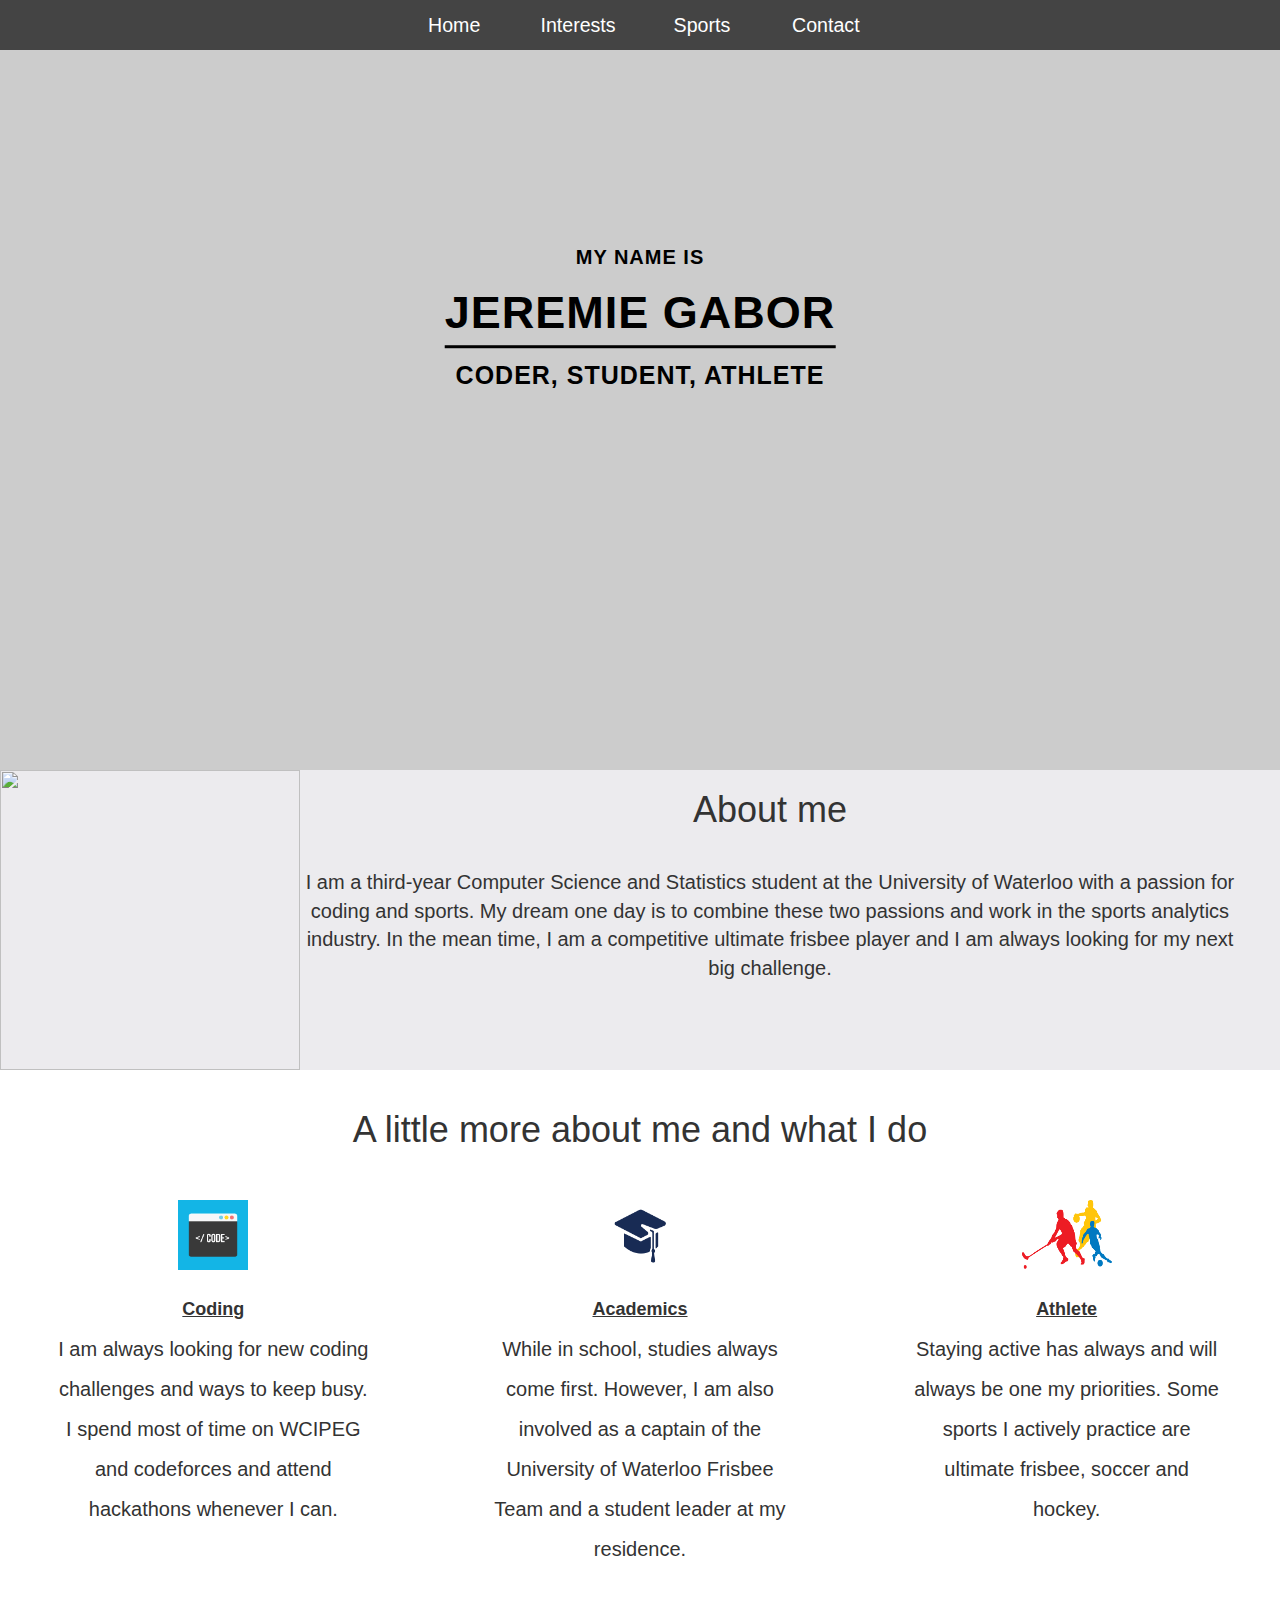
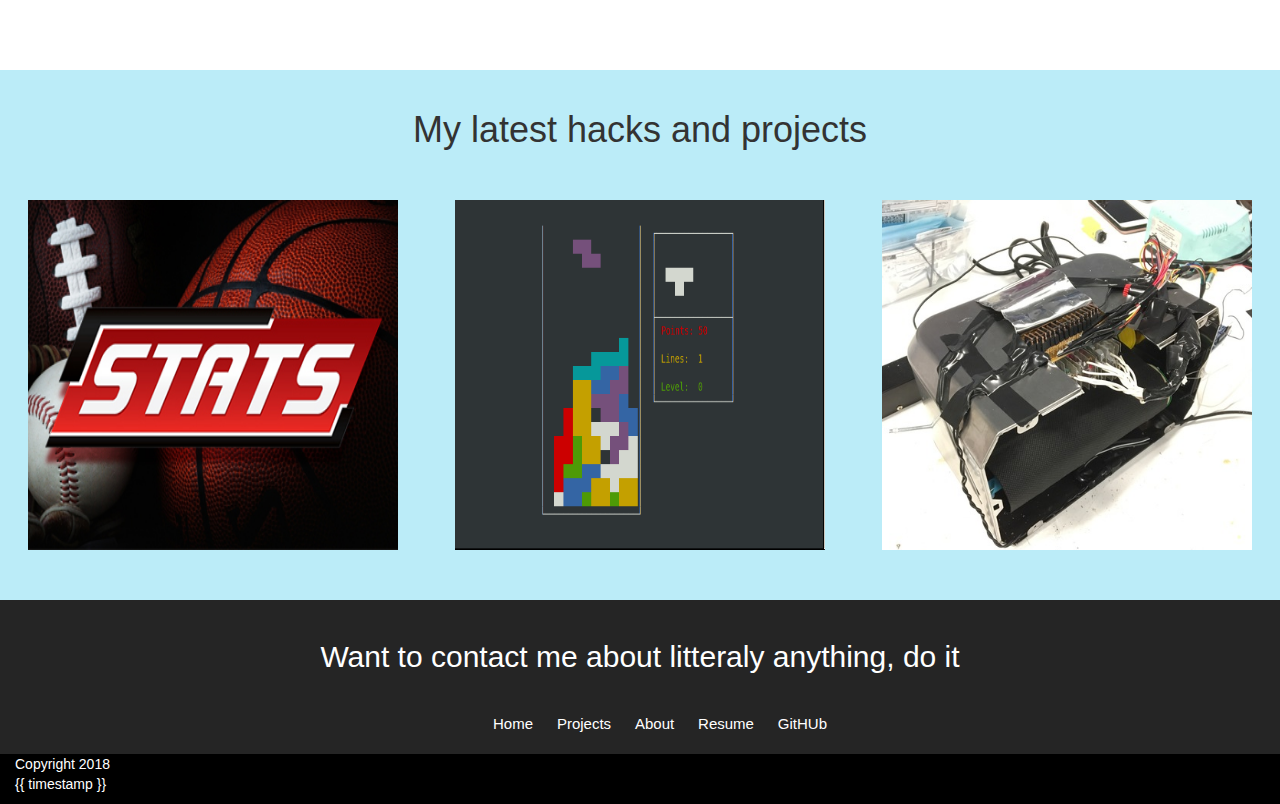
==== index.html @ 4fbbface "contact links" ====
<!doctype html> <! tells browser what kind of document it is, what version of html>
<! its not case sensitive btw>
<html>
    <head>
        <title>Jeremie Gabor</title> <! this it the name of the tag on top of screen, over search bar>
        <link href="https://maxcdn.bootstrapcdn.com/bootstrap/3.3.5/css/bootstrap.min.css" rel="stylesheet" />
	    <link href="https://maxcdn.bootstrapcdn.com/bootstrap/3.3.5/js/bootstrap.min.js" rel="text/javascript" />
        <link href = "content/app.css" rel = "stylesheet"/>
        <script src = "https://code.jquery.com/jquery-1.10.2.js" type="application/javascript"></script>
        <script src = "https://cdnjs.cloudflare.com/ajax/libs/angular.js/1.4.5/angular.min.js"></script>
        <script src = "http://code.angularjs.org/1.0.3/angular-sanitize.js"></script>
        <script src="scripts/app.js" type="application/javascript"></script>
        <script src="scripts/MainController.js" type="application/javascript"></script>
    </head>

    <body onload = "OnLoad()" ng-app="angularApp">
        <div ng-controller="MainController">
            <! for the navigation bar>
            <div class = "nav">
                <ul>
                    <li class="active"><a name="home" href = "#">Home</a></li>
                    <li><a href = "#Interests">Interests</a></li>
                    <li><a href = "#Sports">Sports</a></li>
                    <li><a href = "#Contact">Contact</a></li>
                    <! # specifies internal location>
                </ul>
            </div>

            <! code for the video>
            <div class="embed-responsive embed-responsive-16by9">
                <div>
                    <video autoplay muted loop class = "hide_controls"> <! hide_controls is a css class that hides the play button and other of video>
                        <source class = "embed-responsive-item" src="images and videos/All over in 10 seconds.mp4" type = "video/mp4">
                    </video>
                </div>
                <div class="centered">
                    <p class="my_name_is title">MY NAME IS</p>
                    <p class="name title">JEREMIE GABOR</p>
                    <p class="occupations title">CODER, STUDENT, ATHLETE</p>
                    <img id="man" src="images and videos/running.png" align="middle" />
                </div>
            </div>


            <div class="container-fluid">

                    <div class="row intro-section">
                        <article>
                            <div class="col-md-3 intro-images">
                                <img id="intro-images" src="https://cdn.cnn.com/cnnnext/dam/assets/130821120202-human-to-hero-mark-poole-ultimate-00000408-horizontal-large-gallery.jpg" />
                            </div>
                            <div class="col-md-9 intro-texts">
                                <h1>About me</h1>
                                <div>
                                    <br>
                                    <p>I am a third-year Computer Science and Statistics student at the University of Waterloo with a passion for coding and sports. My dream one day is to combine these two passions and work in the sports analytics industry. In the mean time, I am a competitive ultimate frisbee player and I am always looking for my next big challenge.</p>
                                </div>
                            </div>
                        </article>
                    </div>
                    

                    <div class="row interests">
                        <article>
                            <br>
                            <h1 align="center">A little more about me and what I do</h1>
                            <br>
                            <br>
                            <div align="center" class="col-md-4">
                                <img src="images and videos/coding.png" height="70" width="70"/>
                                <br>
                                <br>
                                <h4 class="subtitles" >Coding</h4>
                                <p class="summaries">I am always looking for new coding challenges and ways to keep busy.  I spend most of time on WCIPEG and codeforces and attend hackathons whenever I can.</p>
                            </div>
                            <div align="center" class="col-md-4">
                                <img src="images and videos/academics.png" height="70" width="70"/>
                                <br>
                                <br>
                                <h4 class="subtitles">Academics</h4>
                                <p class="summaries">While in school, studies always come first. However, I am also involved as a captain of the University of Waterloo Frisbee Team and a student leader at my residence.</p>
                            </div>
                            <div align="center" class="col-md-4">
                                <img src="images and videos/sports.png" height="70" width="90"/>
                                <br>
                                <br>
                                <h4 class="subtitles">Athlete</h4>
                                <p class="summaries">Staying active has always and will always be one my priorities. Some sports I actively practice are ultimate frisbee, soccer and hockey.</p>
                            </div>
                            <br>
                            <br>
                        </article>
                    </div>

                    <div class="row projects">
                        <article>
                            <br>
                            <h1 align="center">My latest hacks and projects</h1>
                            <br>
                            <br>
                            <div align="center" class="col-md-4 project-img">
                                    <div class="wrapper">
                                    <img src="images and videos/sports_stats.png" class="image desaturate" height="350" width="370"/>
                                    <div class="middle">
                                        <div class="proj-title">Stats Recording App</div>
                                        <br>
                                        <div onclick="window.open('https://github.com/Jeremie-Gabor97/uncommon_hacks_2018');" class="text link">GitHub</div>
                                        <br>
                                        <div onclick="window.open('https://devpost.com/software/text-me-by-the-hoops');" class="text link">Dev Post</div>
                                    </div>
                                    </div>
                            </div>
                            <div align="center" class="col-md-4 project-img">
                                <div class="wrapper">
                                    <img src="images and videos/tetris.png" class="image desaturate" height="350" width="370"/>
                                    <div class="middle">
                                        <div class="proj-title">Tetris</div>
                                        <br>
                                        <div onclick="window.open('https://github.com/paolo-torres/Toast-the-North');" class="text link">More info</div>
                                    </div>
                                </div>
                            </div>
                            <div align="center" class="col-md-4 project-img">
                                <div class="wrapper">
                                    <img src="images and videos/toaster.jpg" class="image desaturate" height="350" width="370"/>
                                <div class="middle">
                                        <div class="proj-title">Toast the North</div>
                                        <br>
                                        <div onclick="window.open('https://github.com/paolo-torres/Toast-the-North');" class="text link">GitHub</div>
                                        <br>
                                        <div onclick="window.open('https://devpost.com/software/toast-the-north');" class="text link">Dev Post</div>
                                </div>
                                </div>
                            </div>
                            <br>
                            <br>   
                        </article>
                    </div>

                    <div class = "row contact">
                        <article>
                            <br>
                            <h2 class="white" align="center">Want to contact me about litteraly anything, do it</h2>
                            <br>
                            <ul class="link_list">
                                <li><a style="color: #ffffff;" href = "#home">Home</a></li>
                                <li>Projects</li>
                                <li>About</li>
                                <li>Resume</li>
                                <li>GitHUb</li>
                            </ul>
                            <!Home Projects About Resume GitHub>
                            <footer class="container-fluid footer">
                                Copyright 2018
                                <! this an angular js function>
                                <p>{{ timestamp }}</p>
                            </footer>
                        </article>
                    </div>



            </div>
        </div>
    </body>

</html>
---- content/app.css ----
.hide_controls {
    pointer-events: none;
}

.center{
    text-align: center;
}

/*useful website: http://css-snippets.com/simple-horizontal-navigation/  */

body {
    margin: 0;
    padding: 0;
    background: #ccc; 
}

.nav ul {
    list-style: none;
    background-color: #444444;
    text-align: center;
    padding: 0;
    margin: 0;
}

.nav li {
    font-family: 'Oswald', sans-serif;
    font-size: 1.4em;
    line-height: 50px;
    height: 50px;
    width: 120px;
    border-bottom: none;
}

.nav a{
    text-decoration: none;
    color: #fff;
    transition: .3s background-color; /*this adds a transition when hovering over*/
    display: block; /* when you over tab, it highlights block not just word*/
}

.nav a:hover {
    background-color: #005f5f;
    /* this makes the nav bar a different color when hovering over it*/
}

.nav a.active {
    background-color: #fff;
    color: #444;
    cursor: default; /* when you pass over the active tab, it doesnt look like you can click on it*/
}

/* This code below can be used if want to make it available for use on smaller devices like a phone.
To do so, in .nav li go switch sizes to be more appropriate for a phone and then uncomment below
Code below will take care of resizing things if screen is big enough*/
/*@media screen and (min-width: 600px) {
    .nav li {
        width: 120px;
        border-bottom: none;
        height: 50px;
        line-height: 50px;
        font-size: 1.4em;
    }
}*/


.nav li{
    display: inline-block;
}

.centered {
    position: absolute;
    text-align: center;
    top: 38%;
    left: 50%;
    transform: translate(-50%,-50%);
}

.title {
    color: black;
    font-weight: bold;
    font-family: 'Raleway', 'Arial Narrow', Arial, sans-serif;
    letter-spacing: 1px;
}

.my_name_is {
    font-size: 20px;
}

.name {
    font-size: 45px;
    border-bottom: 3px solid;
}

.occupations {
    font-size: 25px;
}

#man {
    width: 100px;
    display: block;
    position: absolute;
    left: 35%;
    top: 100%;
    opacity: 0;
    animation: load_up 3s, 3s load_down 3s;
}

@keyframes load_up{
    from{opacity:1;top:150vh}
    to{opacity:1;top:28vh;}
}

@keyframes load_down{
    from{opacity:1;top:28vh}
    to{opacity:1;top:150vh;}
}

.intro-texts{
    text-align: center;
    font-size: 20px;
    vertical-align: middle;
}

.intro-images {
    float: left;
}

.intro-images img {
    height: 300px;
    width: 300px;
    display: block;
}

.intro-section{
    background-color: rgb(236, 235, 238);
}

@media screen and (min-width:480px) {
    .intro-images {
      margin-right: -15px;
      margin-left: -15px;
    }
  }
  
  @media screen and (max-width:479px) {
    .intro-images {
      margin-right: -12px;
      margin-left: -12px;
    }
  }

  .interests {
      background-color: white;
      padding-bottom: 16px;
      height: 600px;
      /*height:100vh;
      line above makes the div take all view space*/
  }

  .subtitles {
        text-align: center;
        text-decoration: underline;
        font-weight: bold;
  }

  .summaries {
      line-height: 2;
      font-size: 20px;
      width: 80%;
  }

  .projects{
      padding-bottom: 50px;
      background-color: rgb(187, 236, 248);
  }

  img.desaturate{
      /*filter: grayscale(150%);/* if want to filter out image to grayscale*/
    
  }

  .middle{
      transition: 1s ease;
      opacity: 0;
      position: absolute;
      top: 50%;
      left: 50%;
      transform: translate(-50%,-50%);
      -ms-transform: translate(-50%,-50%);
      text-align: center;
  }


  /*.darken {
    background-color: black;
  }*/

  .wrapper{
      display: inline-block;
  }

  .wrapper:hover {

        background-color: black;
  }

  .text{
      border-color: #fff;
      border-width: 40px;
      color: white;
      border: solid;
      padding-left: 16px;
      padding-right: 16px;
      padding-top: 3px;
      padding-bottom: 3px;
      font-size: 16px;
      vertical-align: center;
      /*padding: 16px 32px;*/
  }

  div.link:hover{
      cursor: hand;
  }

  .middle {
    border-color: #fff;
    border-width: 15px;
  }

  /*clear floats after the column*/
  .project-img:hover .image{
    transition: 0.7s ease;
    opacity:0.5;
    background-color: black;
    filter: grayscale(150%);
}

  .project-img:hover .middle{
      opacity:1;
  }

  .middle:hover .image {
    opacity:0.5;
    background-color: black;
    filter: grayscale(150%);
  }

  .text:hover{
      color: black;
      background: white;
  }

  .proj-title{
      color: white;
      font-weight: bold;
      font-size: 22px;
      font-family: "Helvetica Neue", Helvetica, Arial, sans-serif;
  }

 div.link:hover{
    cursor: pointer;
}

.contact {
    background-color: rgb(37, 37, 37);
    color:white;
}

.footer {
    background-color: black;
}

.link_list{
    text-align: center;
}

.link_list li{
    display: inline-block;
    padding: 10px;
    font-size: 15px;
}

.white {
    color: white;
}
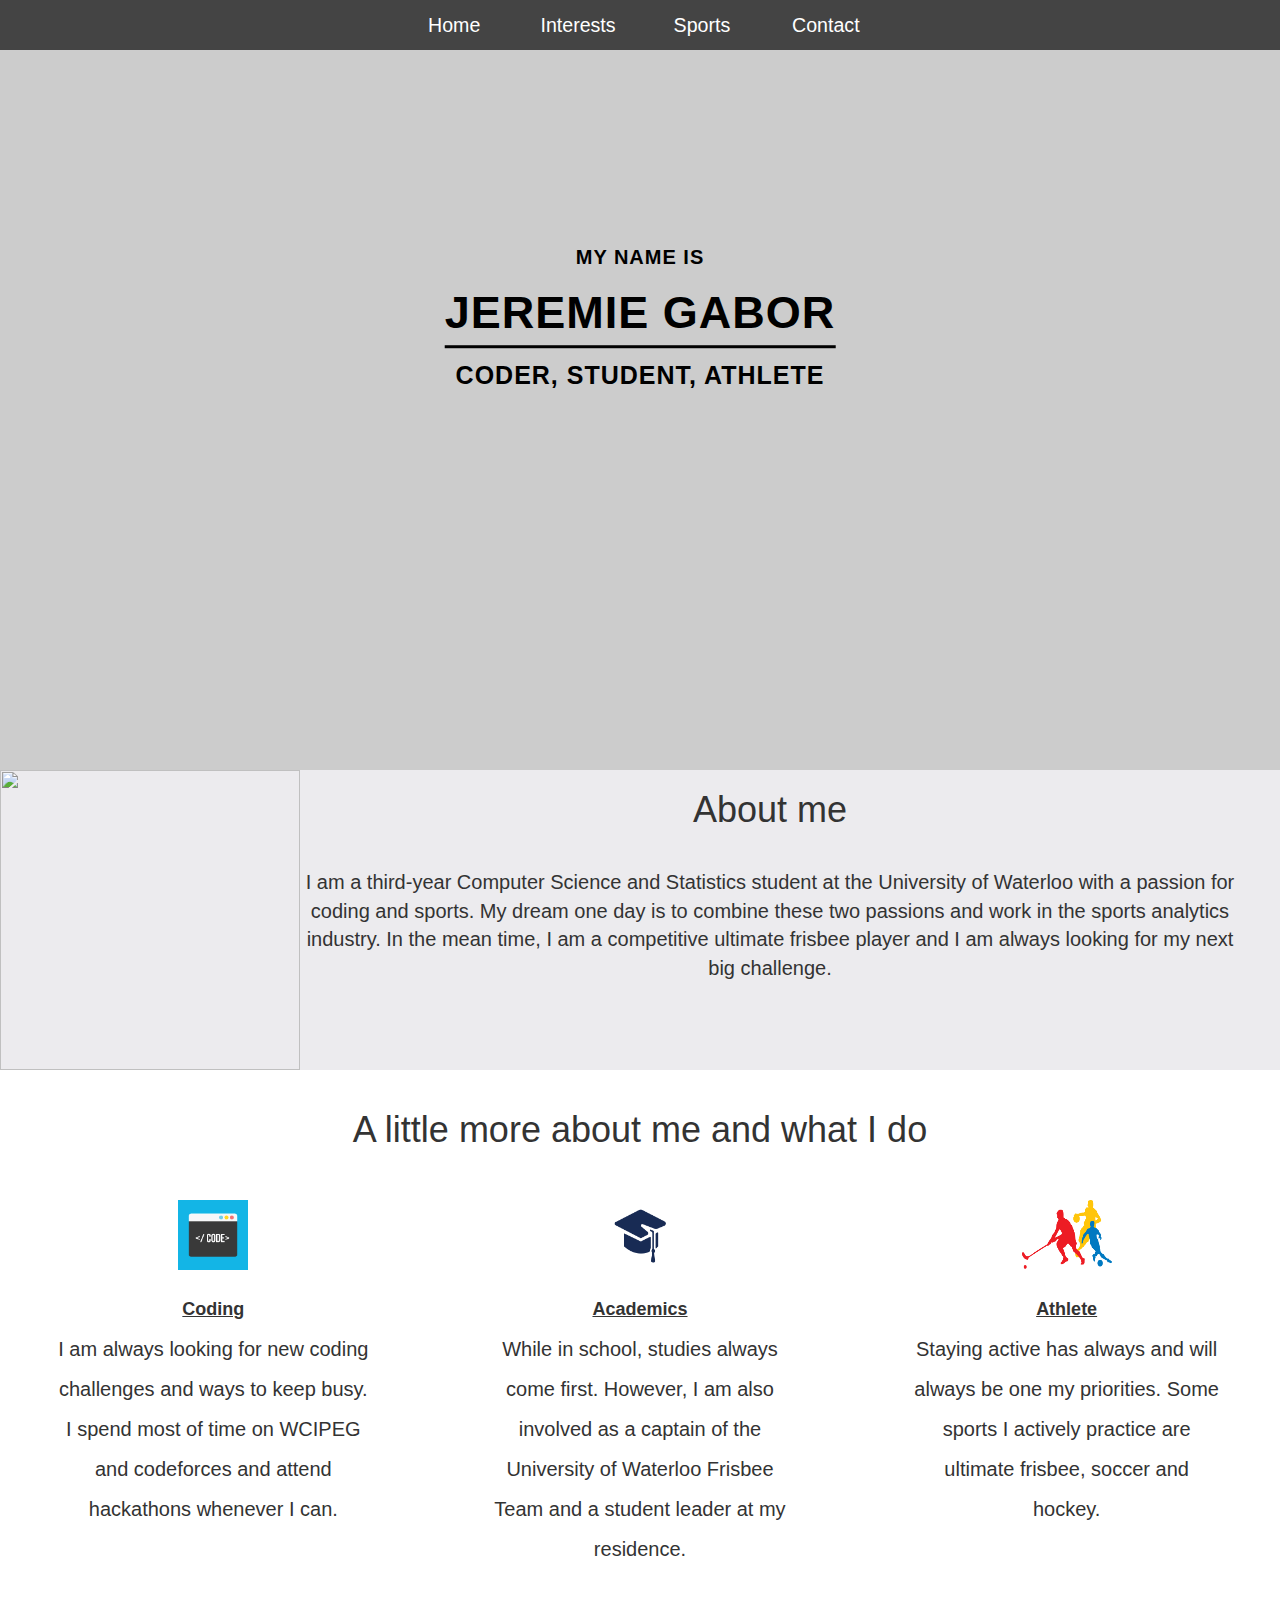
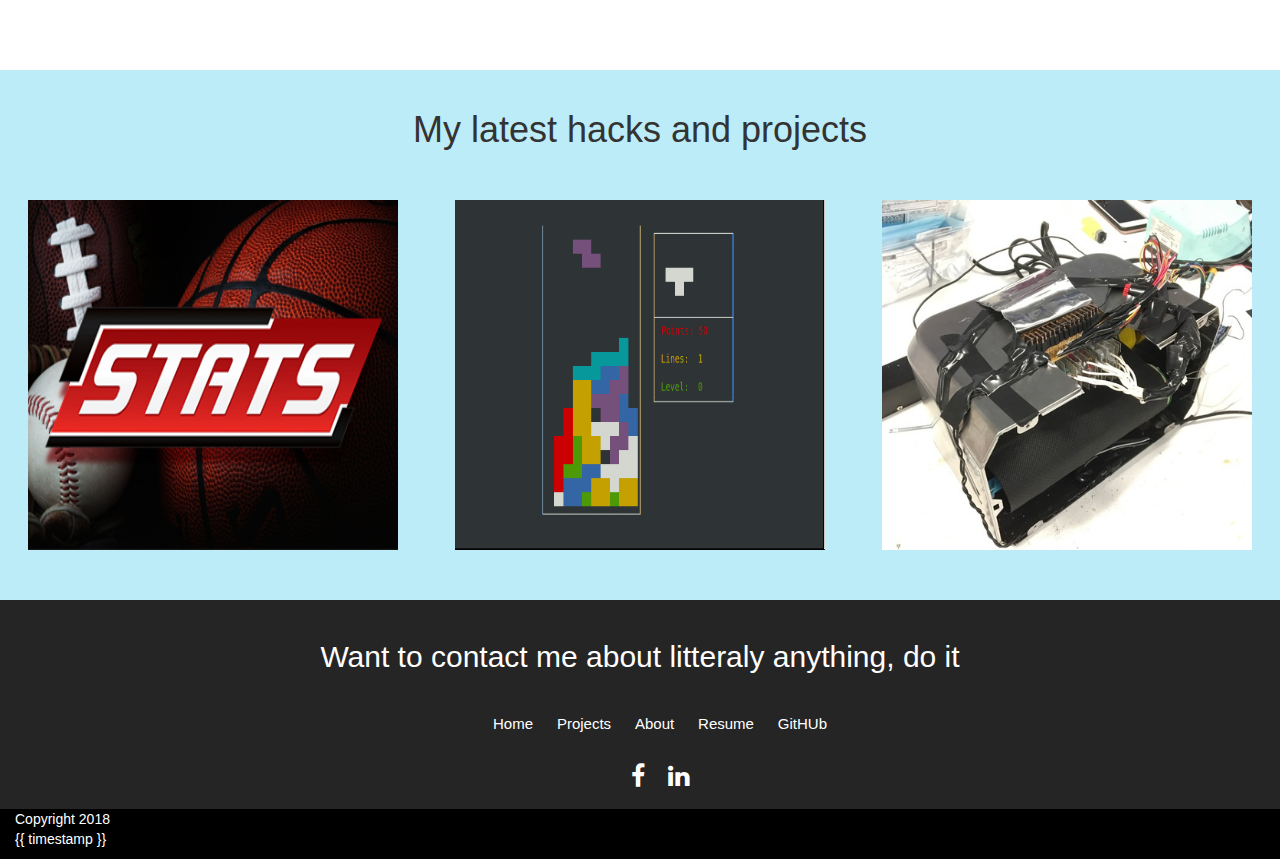
==== commit a04fd083: "links to contact" ====
--- a/index.html
+++ b/index.html
@@ -6,6 +6,7 @@
         <link href="https://maxcdn.bootstrapcdn.com/bootstrap/3.3.5/css/bootstrap.min.css" rel="stylesheet" />
 	    <link href="https://maxcdn.bootstrapcdn.com/bootstrap/3.3.5/js/bootstrap.min.js" rel="text/javascript" />
         <link href = "content/app.css" rel = "stylesheet"/>
+        <link href="https://cdnjs.cloudflare.com/ajax/libs/font-awesome/4.7.0/css/font-awesome.min.css" rel="stylesheet">
         <script src = "https://code.jquery.com/jquery-1.10.2.js" type="application/javascript"></script>
         <script src = "https://cdnjs.cloudflare.com/ajax/libs/angular.js/1.4.5/angular.min.js"></script>
         <script src = "http://code.angularjs.org/1.0.3/angular-sanitize.js"></script>
@@ -149,6 +150,11 @@
                                 <li>Resume</li>
                                 <li>GitHUb</li>
                             </ul>
+
+                            <ul class="brand_links">
+                                <li class="fa fa-facebook"></li>
+                                <li class="fa fa-linkedin"></li>
+                            </ul>
                             <!Home Projects About Resume GitHub>
                             <footer class="container-fluid footer">
                                 Copyright 2018
--- a/content/app.css
+++ b/content/app.css
@@ -282,4 +282,14 @@
 
 .white {
     color: white;
+}
+
+.brand_links {
+    text-align:center;
+}
+
+.brand_links li{
+    display: inline-block;
+    padding: 10px;
+    font-size: 25px;
 }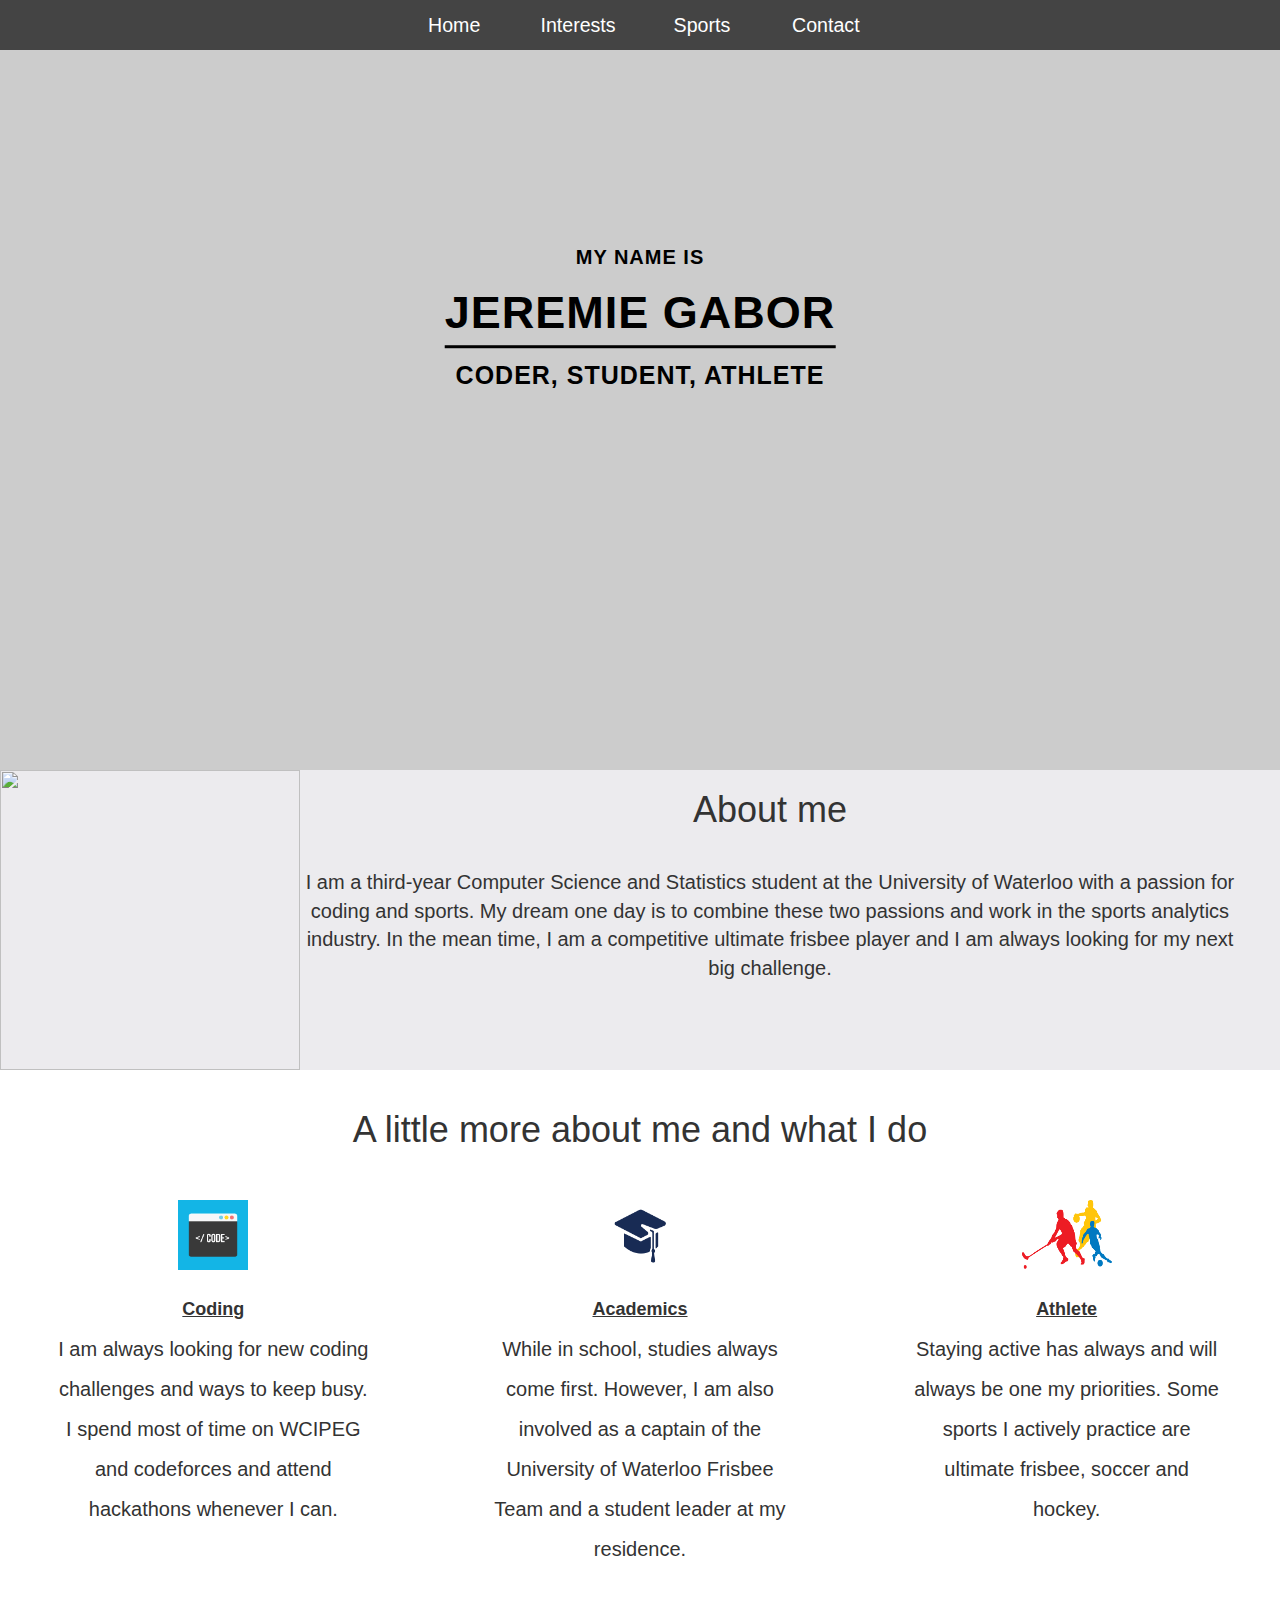
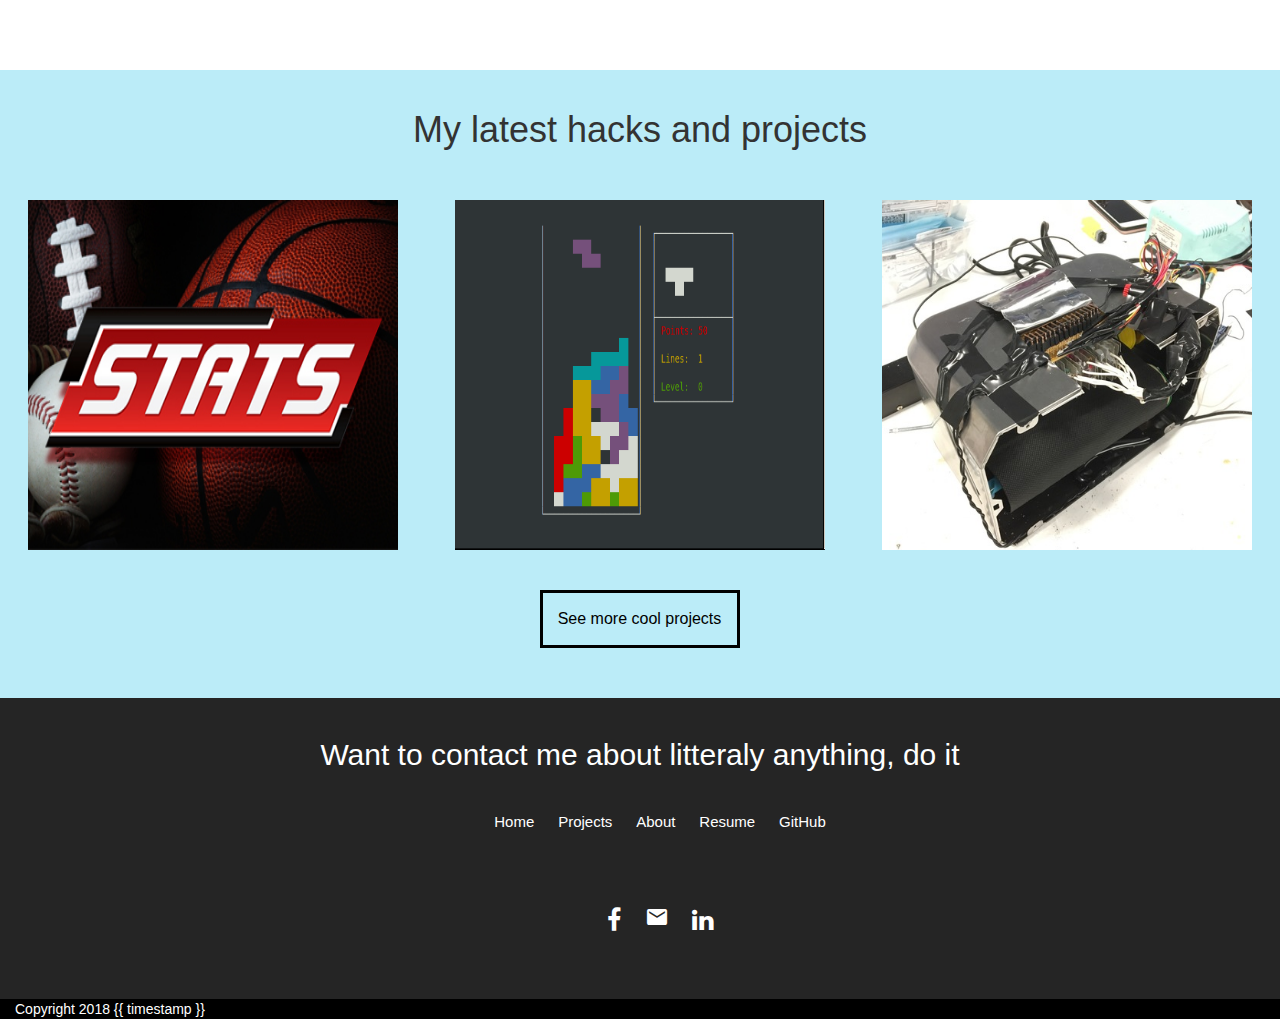
==== commit 2cdb2528: "links to media" ====
--- a/index.html
+++ b/index.html
@@ -7,6 +7,7 @@
 	    <link href="https://maxcdn.bootstrapcdn.com/bootstrap/3.3.5/js/bootstrap.min.js" rel="text/javascript" />
         <link href = "content/app.css" rel = "stylesheet"/>
         <link href="https://cdnjs.cloudflare.com/ajax/libs/font-awesome/4.7.0/css/font-awesome.min.css" rel="stylesheet">
+        <link href="https://fonts.googleapis.com/icon?family=Material+Icons" rel="stylesheet">
         <script src = "https://code.jquery.com/jquery-1.10.2.js" type="application/javascript"></script>
         <script src = "https://cdnjs.cloudflare.com/ajax/libs/angular.js/1.4.5/angular.min.js"></script>
         <script src = "http://code.angularjs.org/1.0.3/angular-sanitize.js"></script>
@@ -20,9 +21,9 @@
             <div class = "nav">
                 <ul>
                     <li class="active"><a name="home" href = "#">Home</a></li>
-                    <li><a href = "#Interests">Interests</a></li>
-                    <li><a href = "#Sports">Sports</a></li>
-                    <li><a href = "#Contact">Contact</a></li>
+                    <li id="interest-button"><a href = "#Interests">Interests</a></li>
+                    <li id="sports-button"><a href = "#Sports">Sports</a></li>
+                    <li id="contact-button"><a href = "#contact">Contact</a></li>
                     <! # specifies internal location>
                 </ul>
             </div>
@@ -93,53 +94,60 @@
                         </article>
                     </div>
 
-                    <div class="row projects">
+                    <div class="container-fluid projects row">
                         <article>
-                            <br>
-                            <h1 align="center">My latest hacks and projects</h1>
-                            <br>
-                            <br>
-                            <div align="center" class="col-md-4 project-img">
+                            <div class="row">
+                                <br>
+                                <h1 align="center">My latest hacks and projects</h1>
+                                <br>
+                                <br>
+                                <div align="center" class="col-md-4 project-img">
+                                        <div class="wrapper">
+                                        <img src="images and videos/sports_stats.png" class="image desaturate" height="350" width="370"/>
+                                        <div class="middle">
+                                            <div class="proj-title">Stats Recording App</div>
+                                            <br>
+                                            <div onclick="window.open('https://github.com/Jeremie-Gabor97/uncommon_hacks_2018');" class="text link">GitHub</div>
+                                            <br>
+                                            <div onclick="window.open('https://devpost.com/software/text-me-by-the-hoops');" class="text link">Dev Post</div>
+                                        </div>
+                                        </div>
+                                </div>
+                                <div align="center" class="col-md-4 project-img">
                                     <div class="wrapper">
-                                    <img src="images and videos/sports_stats.png" class="image desaturate" height="350" width="370"/>
+                                        <img src="images and videos/tetris.png" class="image desaturate" height="350" width="370"/>
+                                        <div class="middle">
+                                            <div class="proj-title">Tetris</div>
+                                            <br>
+                                            <div onclick="window.open('https://github.com/paolo-torres/Toast-the-North');" class="text link">More info</div>
+                                        </div>
+                                    </div>
+                                </div>
+                                <div align="center" class="col-md-4 project-img">
+                                    <div class="wrapper">
+                                        <img src="images and videos/toaster.jpg" class="image desaturate" height="350" width="370"/>
                                     <div class="middle">
-                                        <div class="proj-title">Stats Recording App</div>
-                                        <br>
-                                        <div onclick="window.open('https://github.com/Jeremie-Gabor97/uncommon_hacks_2018');" class="text link">GitHub</div>
-                                        <br>
-                                        <div onclick="window.open('https://devpost.com/software/text-me-by-the-hoops');" class="text link">Dev Post</div>
+                                            <div class="proj-title">Toast the North</div>
+                                            <br>
+                                            <div onclick="window.open('https://github.com/paolo-torres/Toast-the-North');" class="text link">GitHub</div>
+                                            <br>
+                                            <div onclick="window.open('https://devpost.com/software/toast-the-north');" class="text link">Dev Post</div>
                                     </div>
-                                    </div>
-                            </div>
-                            <div align="center" class="col-md-4 project-img">
-                                <div class="wrapper">
-                                    <img src="images and videos/tetris.png" class="image desaturate" height="350" width="370"/>
-                                    <div class="middle">
-                                        <div class="proj-title">Tetris</div>
-                                        <br>
-                                        <div onclick="window.open('https://github.com/paolo-torres/Toast-the-North');" class="text link">More info</div>
                                     </div>
                                 </div>
                             </div>
-                            <div align="center" class="col-md-4 project-img">
-                                <div class="wrapper">
-                                    <img src="images and videos/toaster.jpg" class="image desaturate" height="350" width="370"/>
-                                <div class="middle">
-                                        <div class="proj-title">Toast the North</div>
-                                        <br>
-                                        <div onclick="window.open('https://github.com/paolo-torres/Toast-the-North');" class="text link">GitHub</div>
-                                        <br>
-                                        <div onclick="window.open('https://devpost.com/software/toast-the-north');" class="text link">Dev Post</div>
-                                </div>
-                                </div>
+                            <br>
+                            <br>
+                            <div class="row" align="center">
+                                <div onclick="window.open('https://github.com/paolo-torres/Toast-the-North');" class=" more-projects text link">See more cool projects</div>
                             </div>
-                            <br>
-                            <br>   
                         </article>
+                        
                     </div>
 
-                    <div class = "row contact">
+                    <div class = "container-fluid row contact">
                         <article>
+                            <a name="contact"></a>
                             <br>
                             <h2 class="white" align="center">Want to contact me about litteraly anything, do it</h2>
                             <br>
@@ -148,18 +156,21 @@
                                 <li>Projects</li>
                                 <li>About</li>
                                 <li>Resume</li>
-                                <li>GitHUb</li>
+                                <li><a style="color: #ffffff;" href="https://github.com/Jeremie-Gabor97">GitHub</a></li>
                             </ul>
-
+                            <br>
+                            <br>    
                             <ul class="brand_links">
-                                <li class="fa fa-facebook"></li>
-                                <li class="fa fa-linkedin"></li>
+                                <li class="white"><a href = "https://www.facebook.com/jeremie.gabor"><i class="fa fa-facebook"></i></a></li>
+                                <li class="white"><a href="mailto:jeremie.gabor@gmail.com"><i class="material-icons">&#xe0be;</i></a></li>
+                                <li class="white"><a href = "https://www.linkedin.com/in/jeremie-gabor/"><i class="fa fa-linkedin"></i></a></li>
                             </ul>
+                            <br>
+                            <br>
                             <!Home Projects About Resume GitHub>
-                            <footer class="container-fluid footer">
-                                Copyright 2018
+                            <footer class="container-fluid footer row">
+                                    Copyright 2018 {{ timestamp }}
                                 <! this an angular js function>
-                                <p>{{ timestamp }}</p>
                             </footer>
                         </article>
                     </div>
--- a/content/app.css
+++ b/content/app.css
@@ -280,7 +280,7 @@
     font-size: 15px;
 }
 
-.white {
+.white i {
     color: white;
 }
 
@@ -292,4 +292,18 @@
     display: inline-block;
     padding: 10px;
     font-size: 25px;
+}
+
+.email {
+    bottom: 0;
+}
+
+.more-projects {
+    color:black;
+    border-color: black;
+    text-align: center;
+    padding-left: 15px;
+    padding-bottom: 15px;
+    padding-top: 15px;
+    display: inline-block;
 }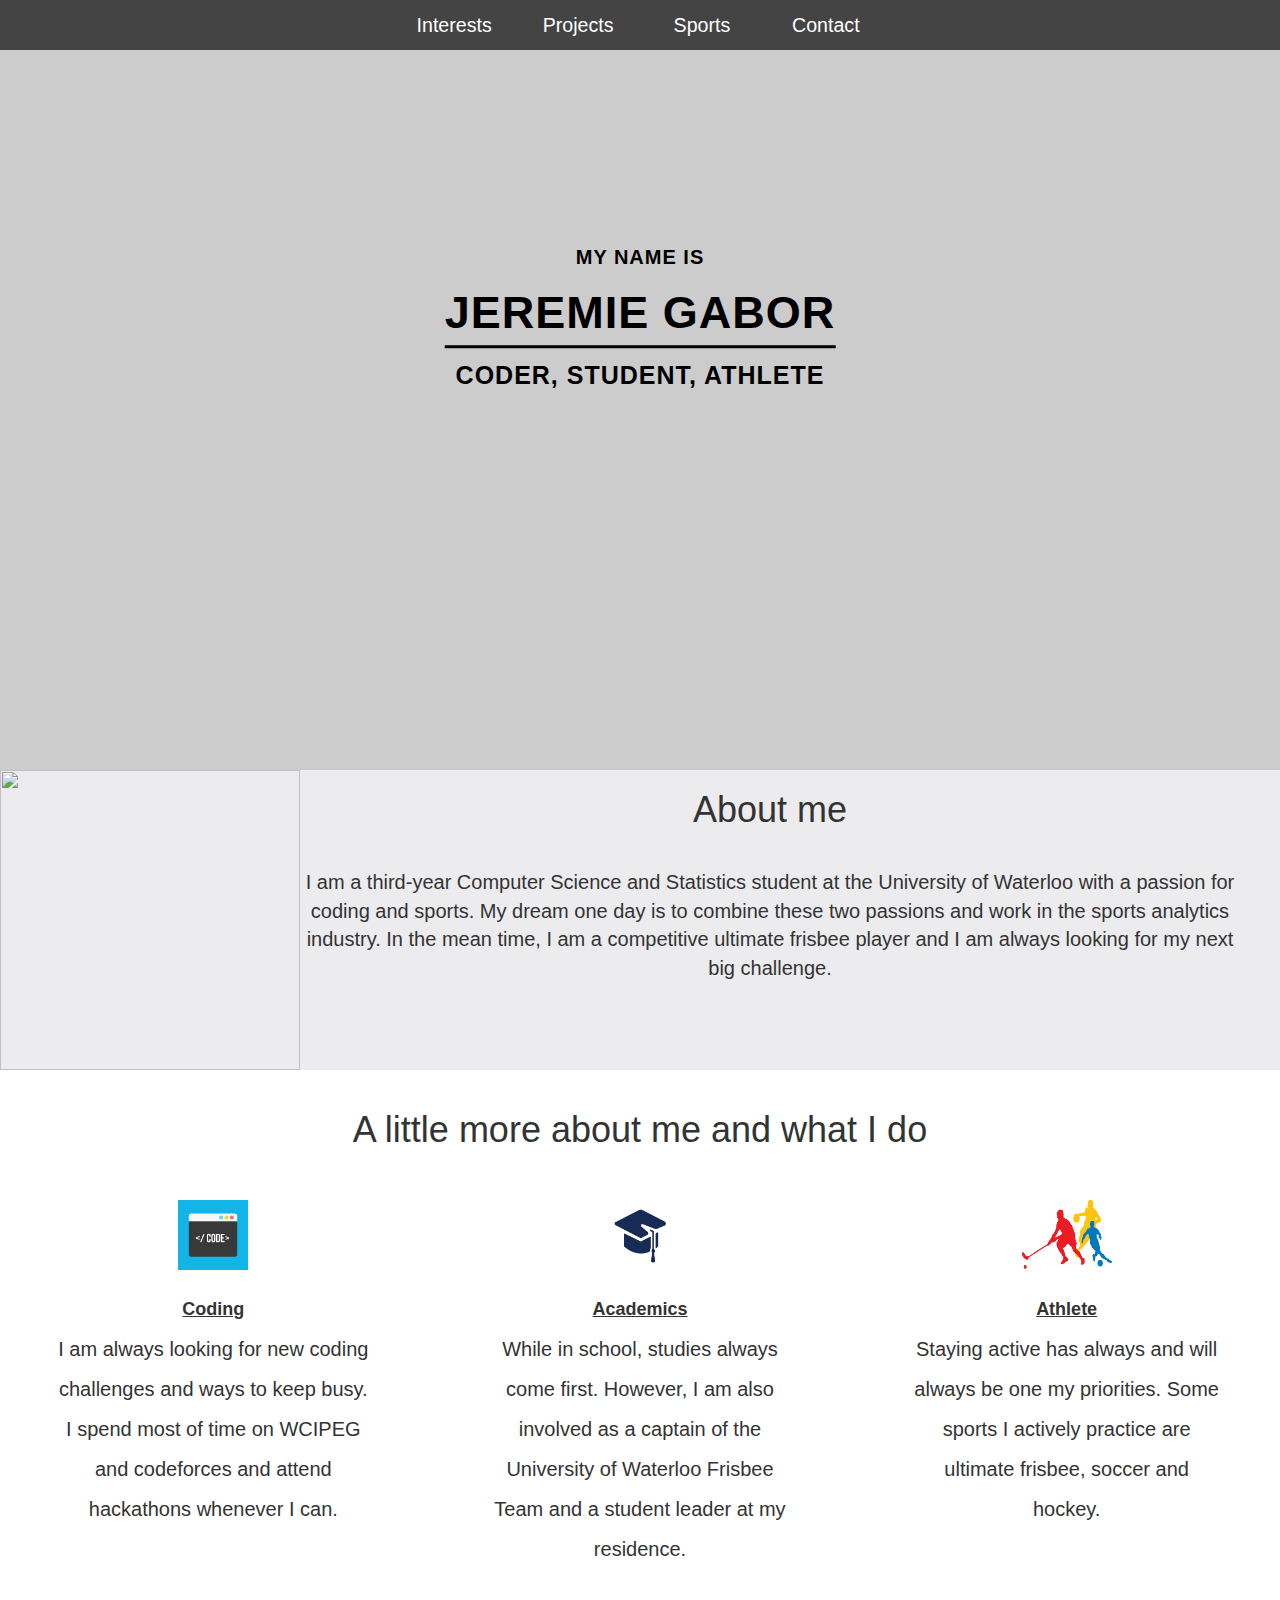
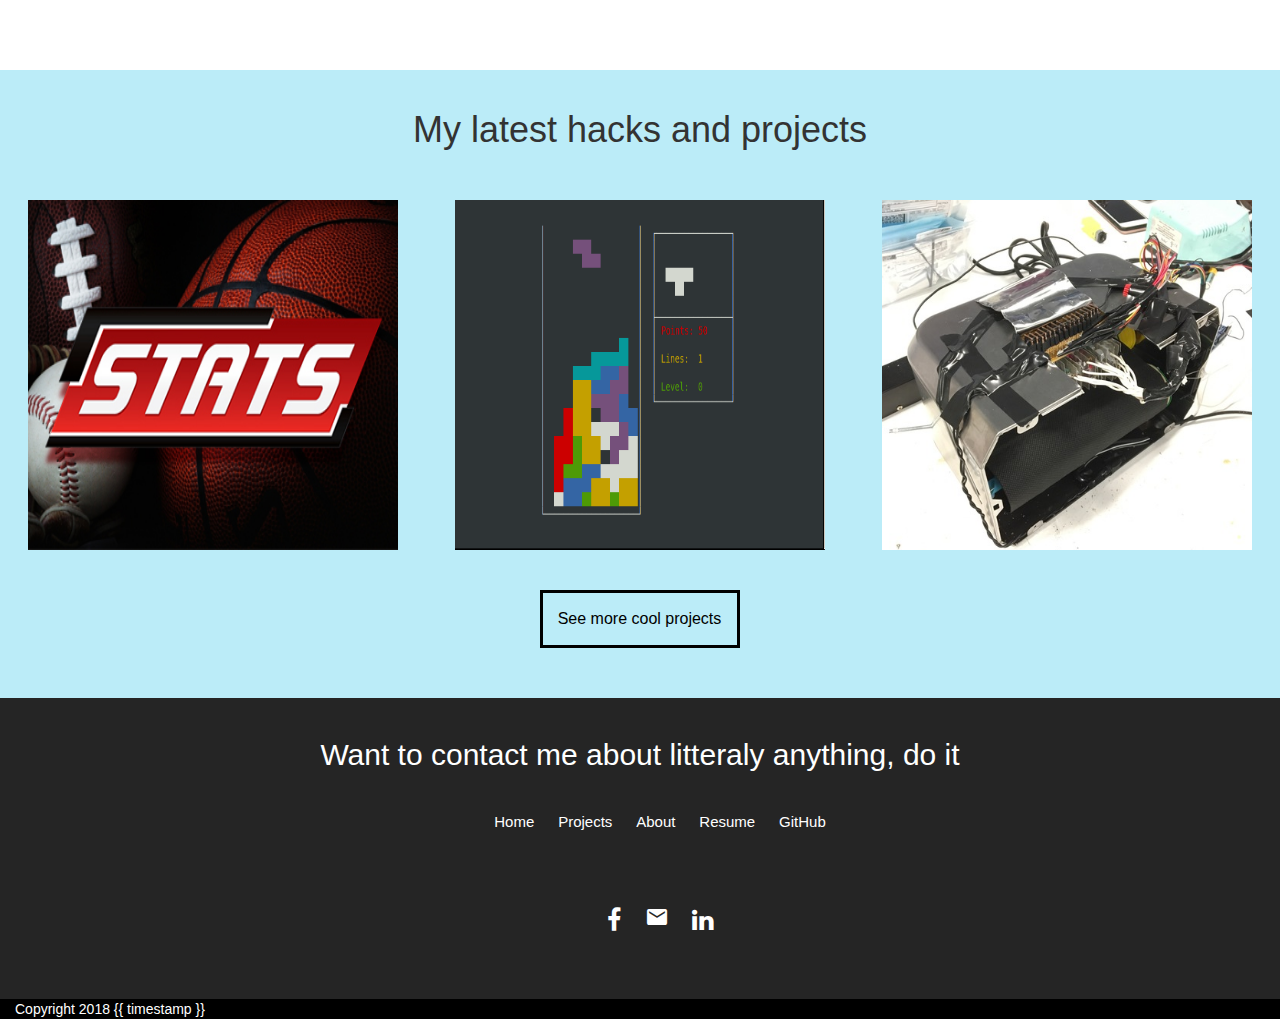
==== commit e2b049f0: "clickable links in nav bar" ====
--- a/index.html
+++ b/index.html
@@ -19,10 +19,11 @@
         <div ng-controller="MainController">
             <! for the navigation bar>
             <div class = "nav">
+                <a name="home"></a>
                 <ul>
-                    <li class="active"><a name="home" href = "#">Home</a></li>
-                    <li id="interest-button"><a href = "#Interests">Interests</a></li>
-                    <li id="sports-button"><a href = "#Sports">Sports</a></li>
+                    <li id="interest-button"><a href = "#interests">Interests</a></li>
+                    <li id="project-button"><a href = "#projects">Projects</a></li>
+                    <li id="sports-button"><a href = "#sports">Sports</a></li>
                     <li id="contact-button"><a href = "#contact">Contact</a></li>
                     <! # specifies internal location>
                 </ul>
@@ -64,6 +65,7 @@
 
                     <div class="row interests">
                         <article>
+                            <a name="interests"></a>
                             <br>
                             <h1 align="center">A little more about me and what I do</h1>
                             <br>
@@ -96,6 +98,7 @@
 
                     <div class="container-fluid projects row">
                         <article>
+                            <a name="projects"></a>
                             <div class="row">
                                 <br>
                                 <h1 align="center">My latest hacks and projects</h1>
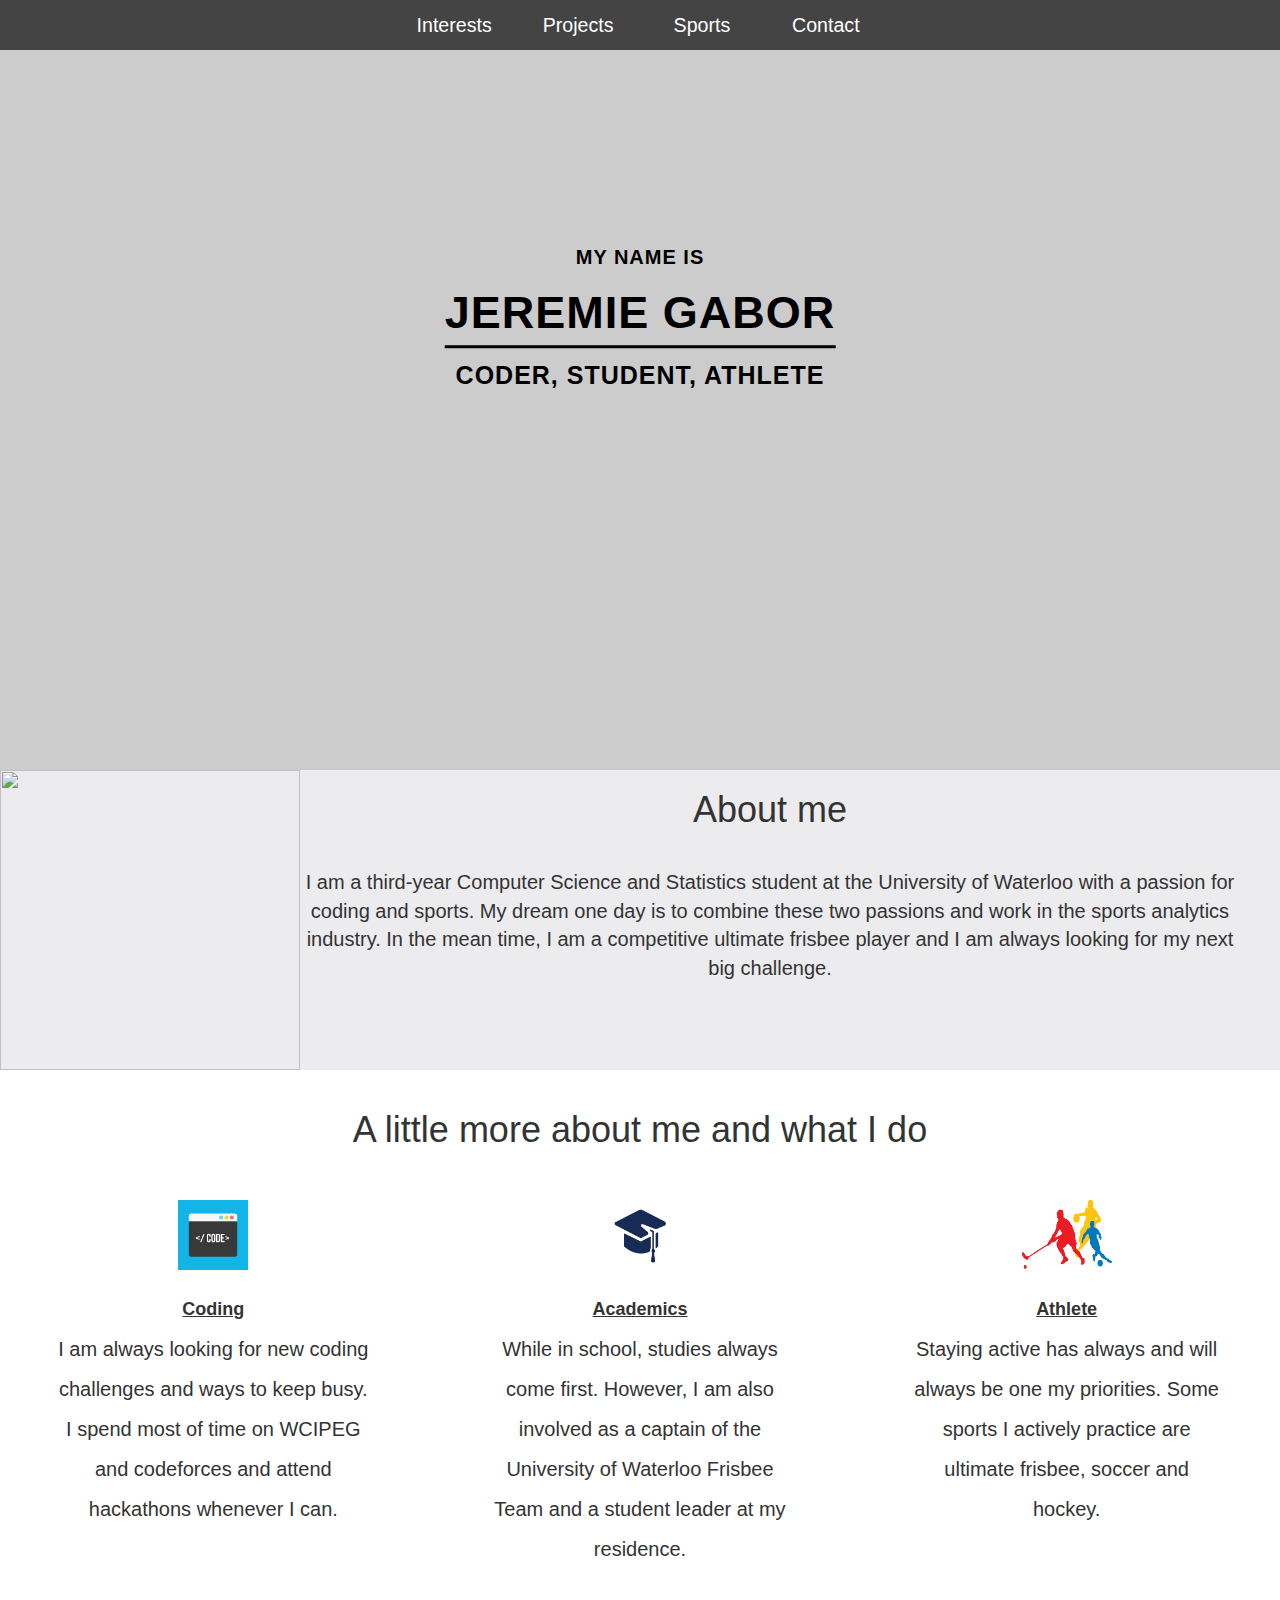
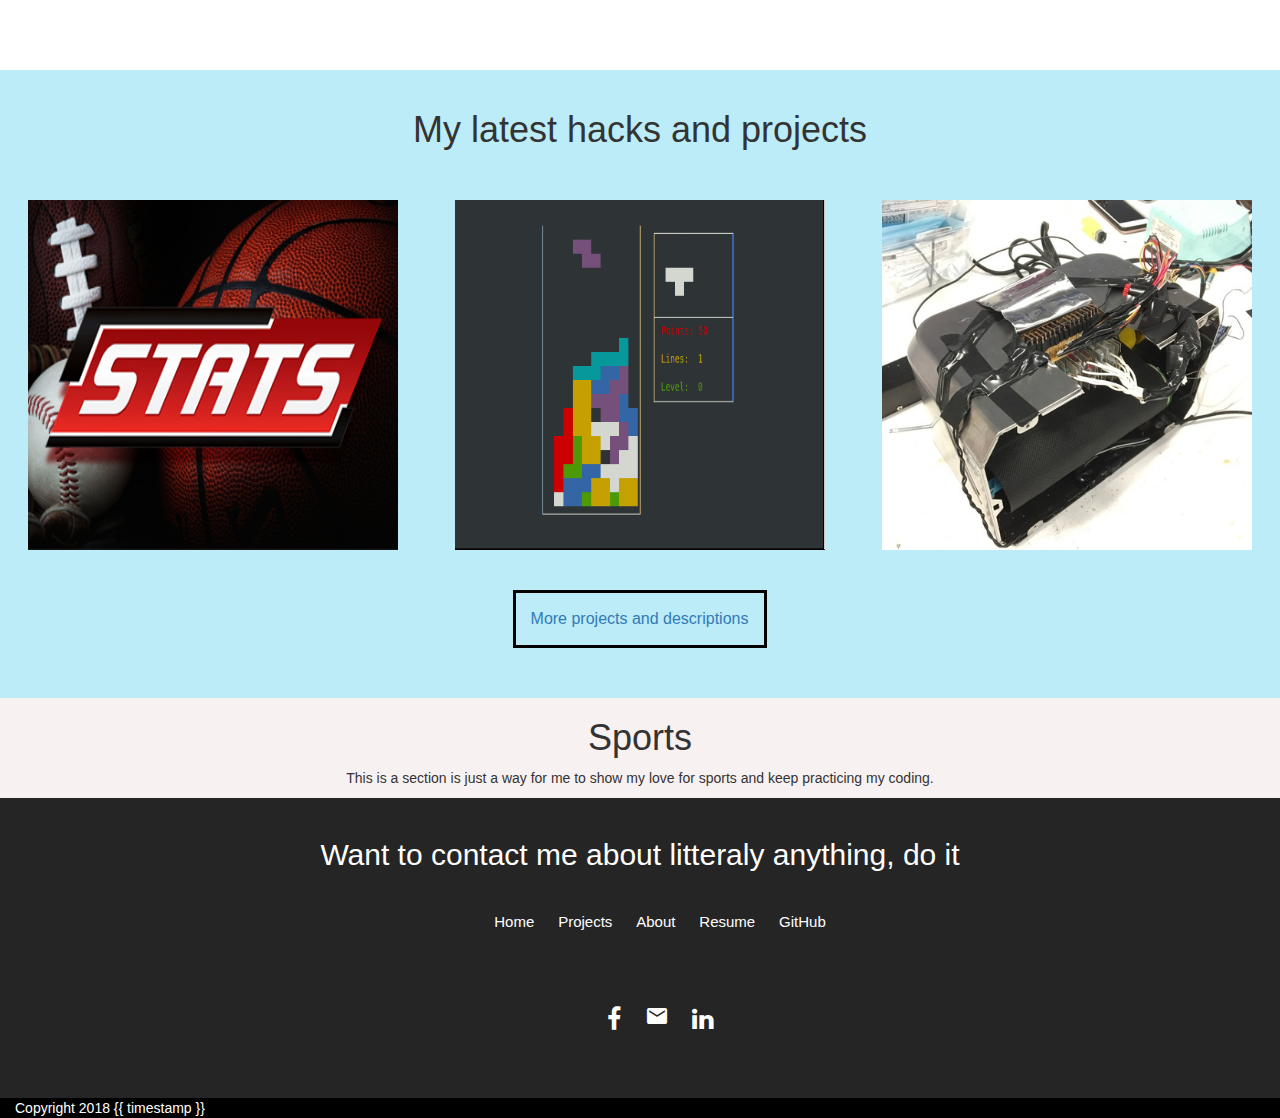
==== commit c4f74a40: "all projects tab" ====
--- a/index.html
+++ b/index.html
@@ -142,10 +142,19 @@
                             <br>
                             <br>
                             <div class="row" align="center">
-                                <div onclick="window.open('https://github.com/paolo-torres/Toast-the-North');" class=" more-projects text link">See more cool projects</div>
+                                <div class="more-projects text link"><a href="projects.html">More projects and descriptions</a></div>
                             </div>
                         </article>
-                        
+                    </div>
+
+                    <div class="container-fluid row sports">
+                        <article>
+                            <a name="sports"></a>
+                            <div align="center">
+                                <h1>Sports</h1>
+                                <p>This is a section is just a way for me to show my love for sports and keep practicing my coding.</p>
+                            </div>
+                        </article>
                     </div>
 
                     <div class = "container-fluid row contact">
--- a/content/app.css
+++ b/content/app.css
@@ -306,4 +306,21 @@
     padding-bottom: 15px;
     padding-top: 15px;
     display: inline-block;
-}+}
+
+.more-projects a:hover{
+    text-decoration: none;
+}
+
+.sports {
+    background-color: #f8f1f1;
+}
+
+.all-projects {
+    height: 100vh;
+    background-color: rgb(225, 225, 245);
+}
+
+html, body {
+    overflow-x: hidden;
+  }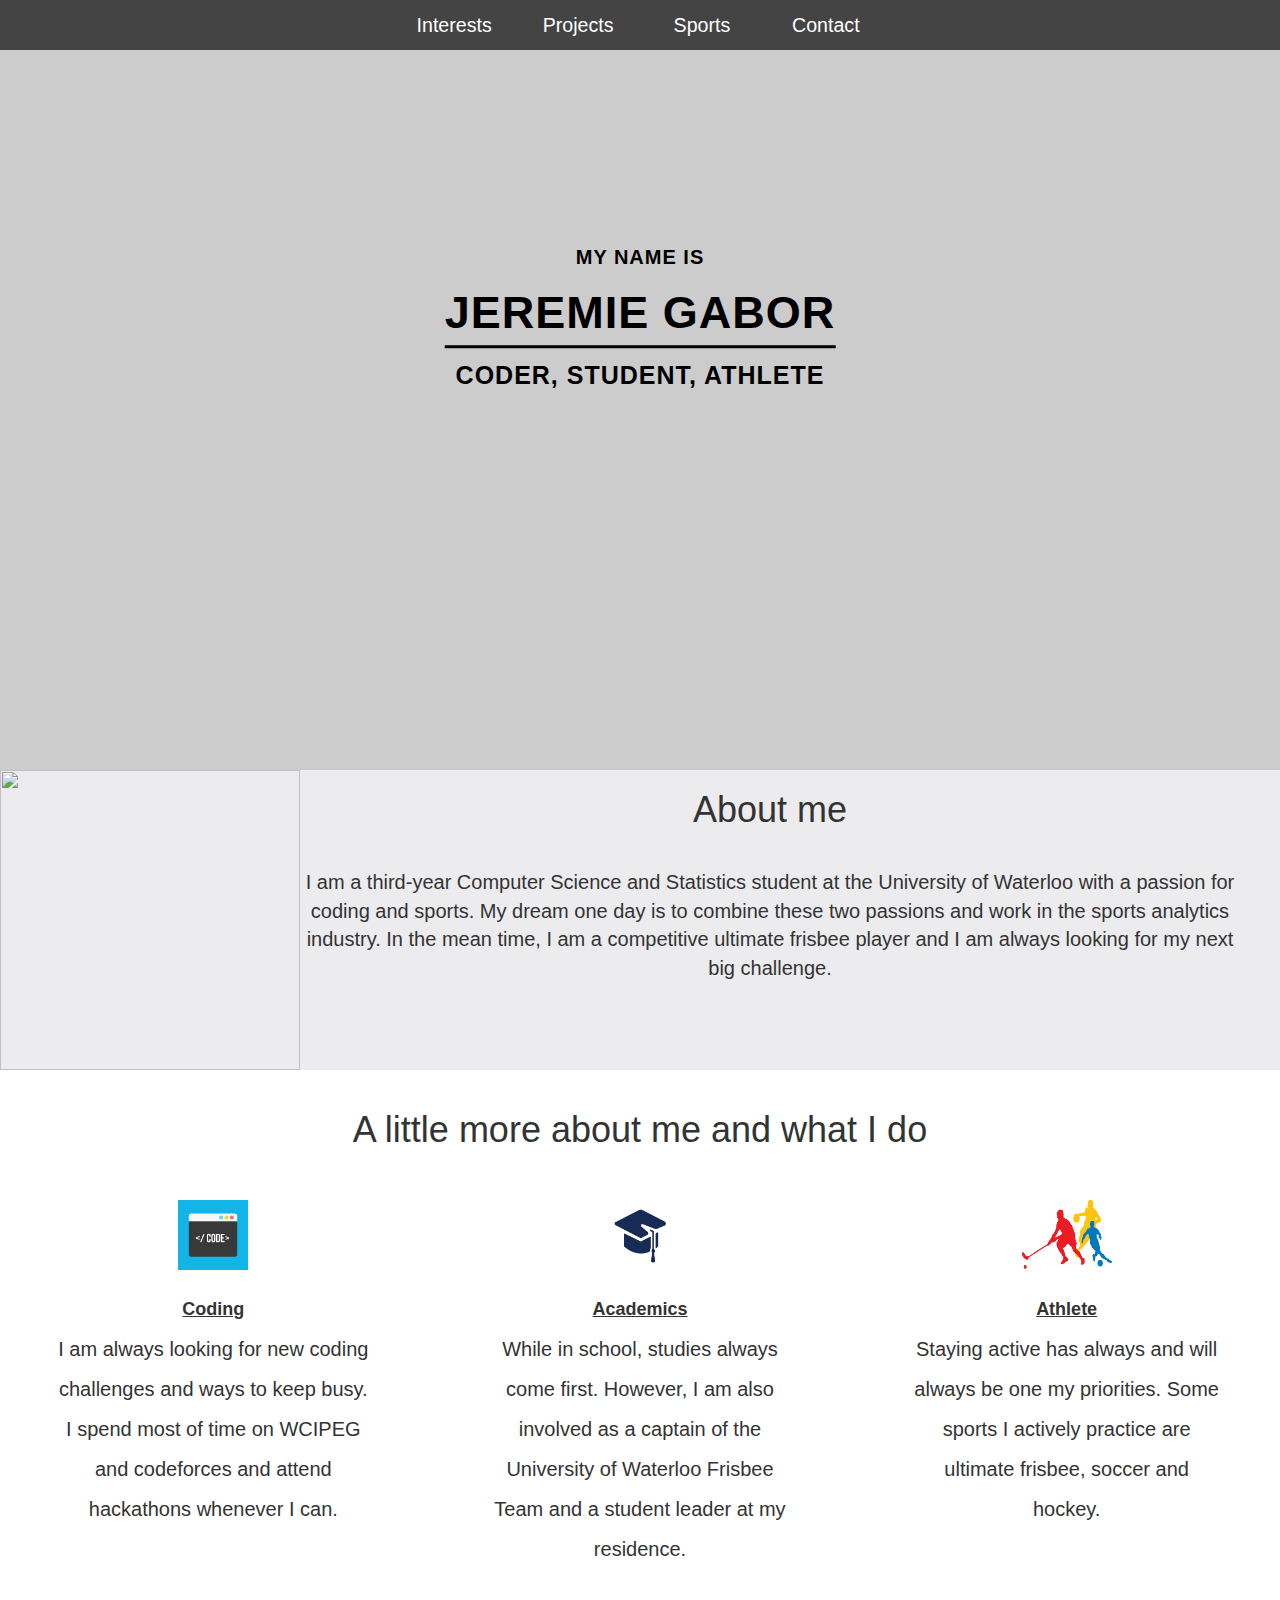
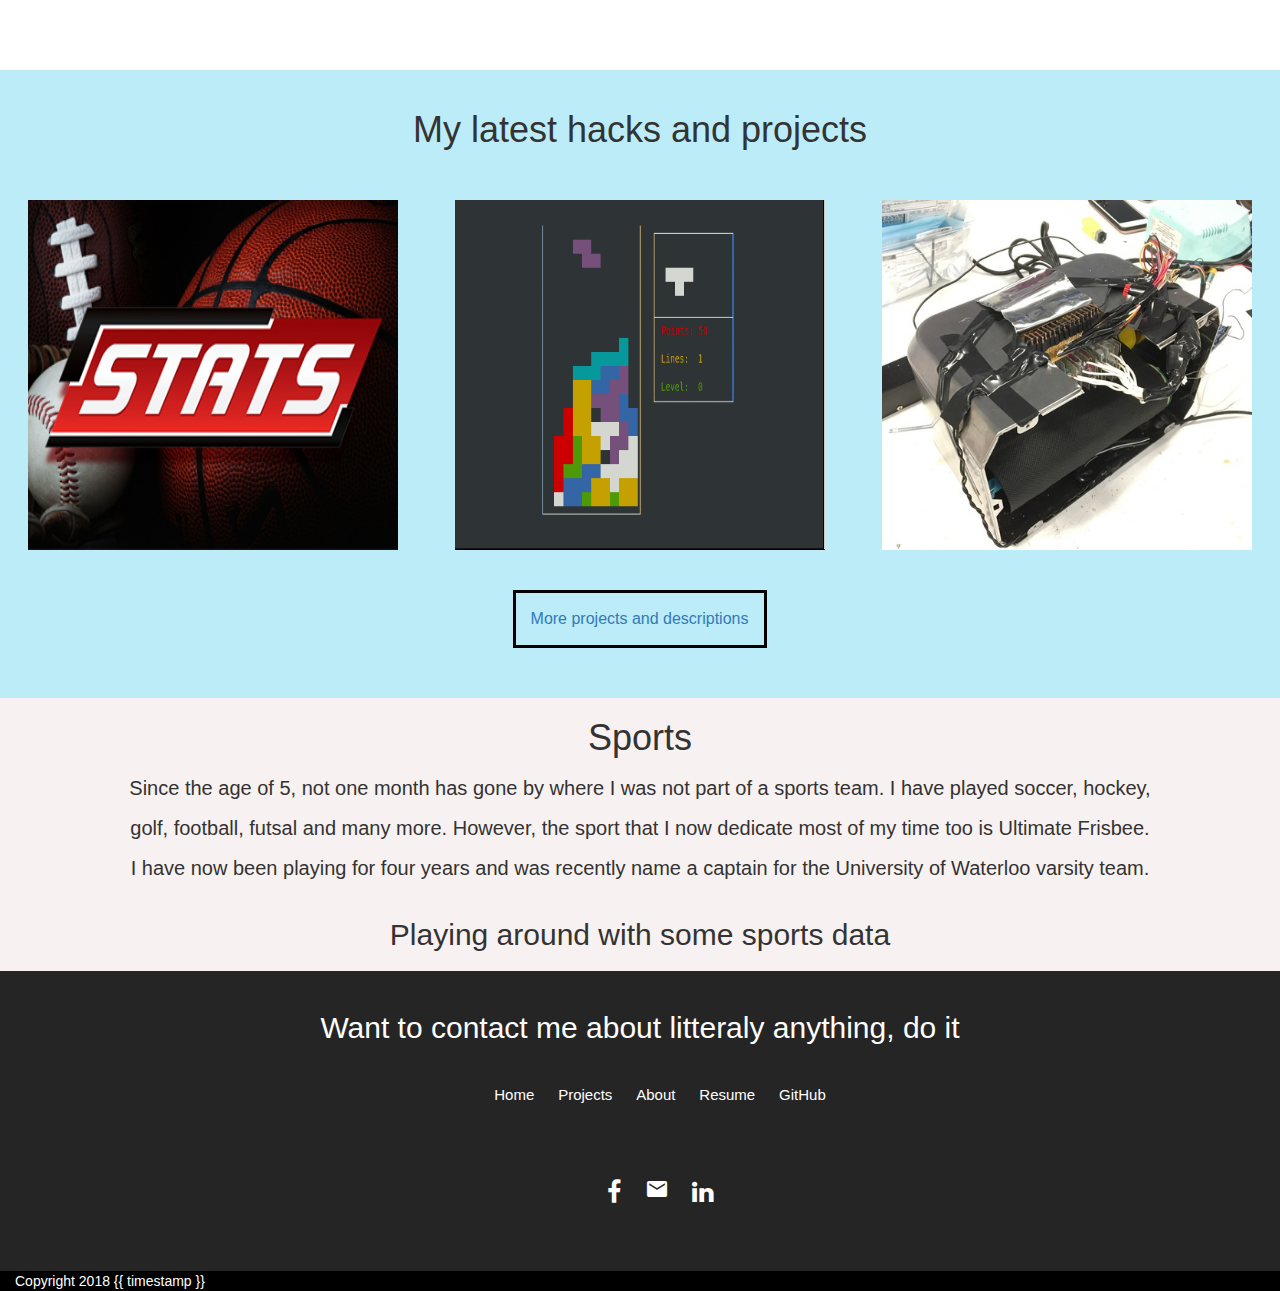
==== commit 454e4a64: "sports section" ====
--- a/index.html
+++ b/index.html
@@ -150,10 +150,17 @@
                     <div class="container-fluid row sports">
                         <article>
                             <a name="sports"></a>
-                            <div align="center">
+                            <div align="center"class="row">
                                 <h1>Sports</h1>
-                                <p>This is a section is just a way for me to show my love for sports and keep practicing my coding.</p>
-                            </div>
+                                   <p class="summaries">Since the age of 5, not one month has gone by where I was not part of a sports team. I have played soccer, hockey, golf, football, futsal and many more.
+                                       However, the sport that I now dedicate most of my time too is Ultimate Frisbee. I have now been playing for four years and was recently
+                                        name a captain for the University of Waterloo varsity team.</p>
+                            </div>
+                            <div align="center" class="row">
+                                <h2>Playing around with some sports data</h2>
+                            </div>
+                            <p align="center"></p>
+
                         </article>
                     </div>
 
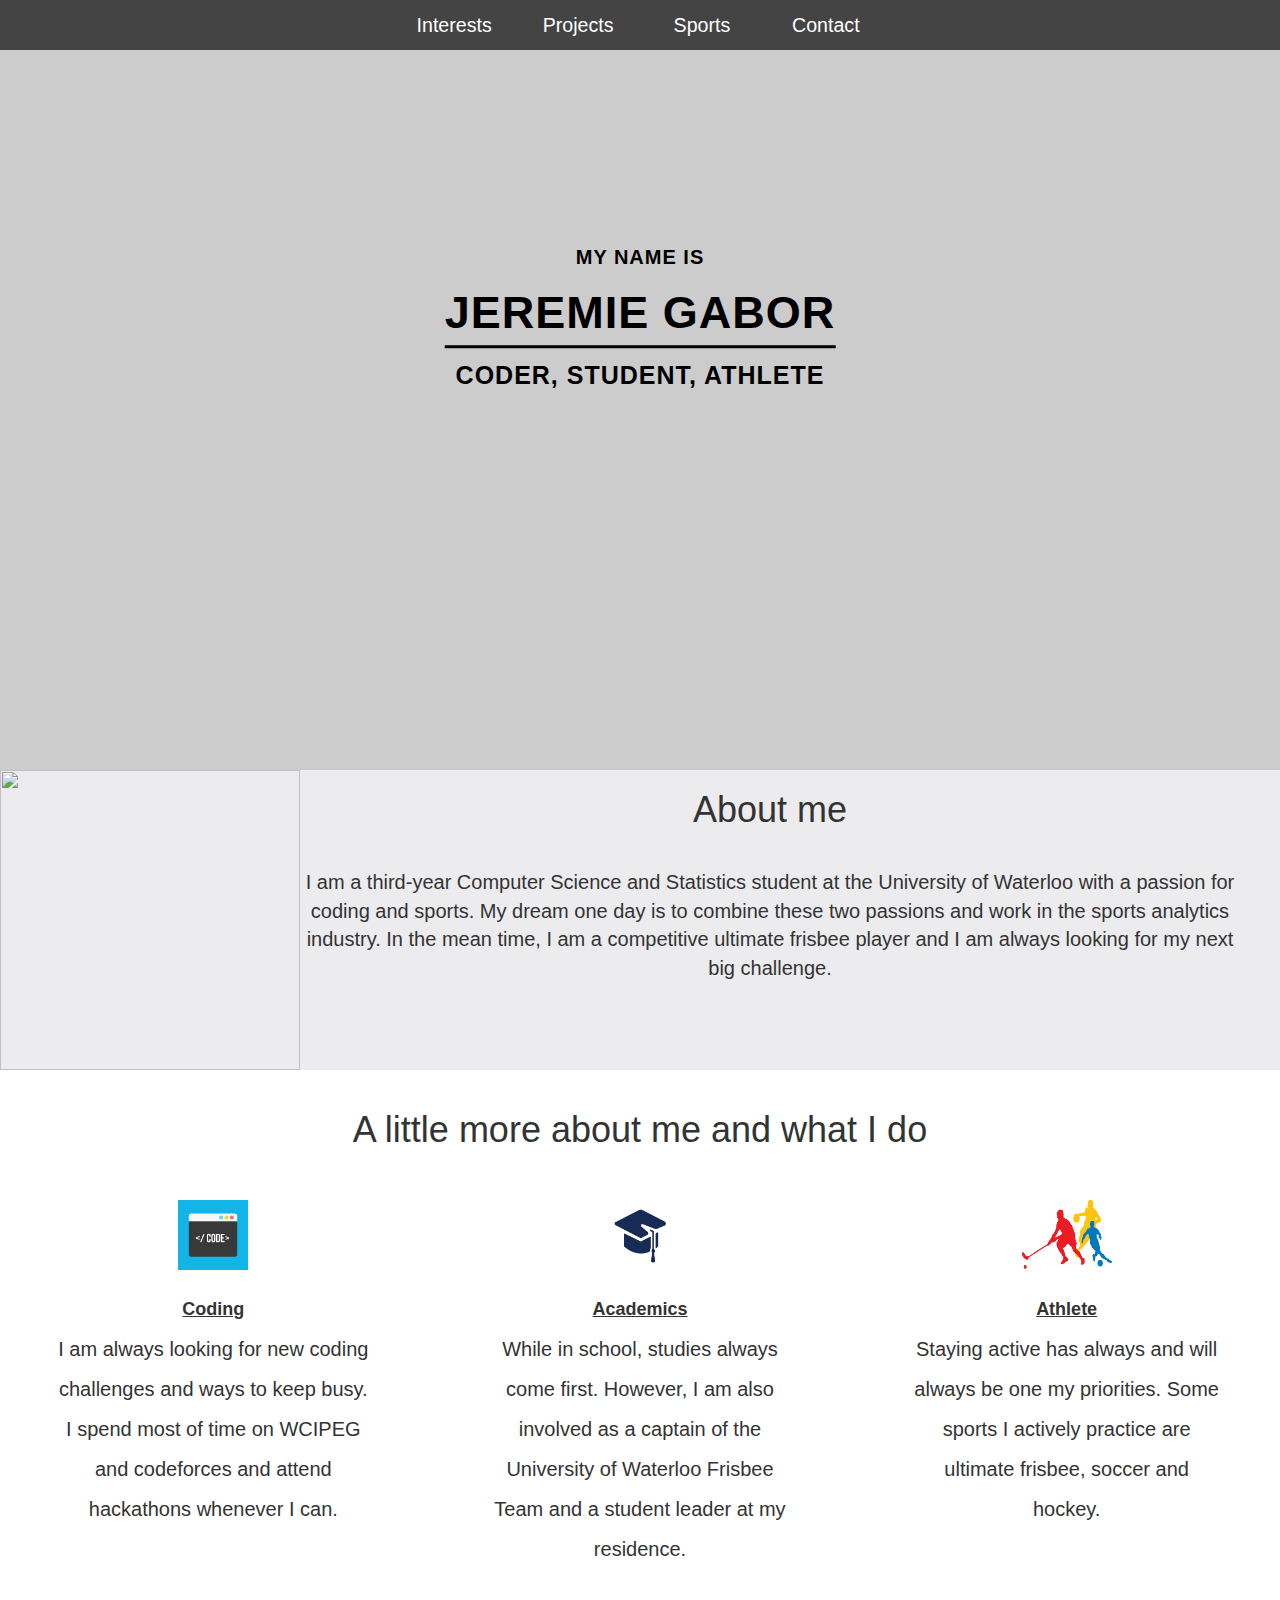
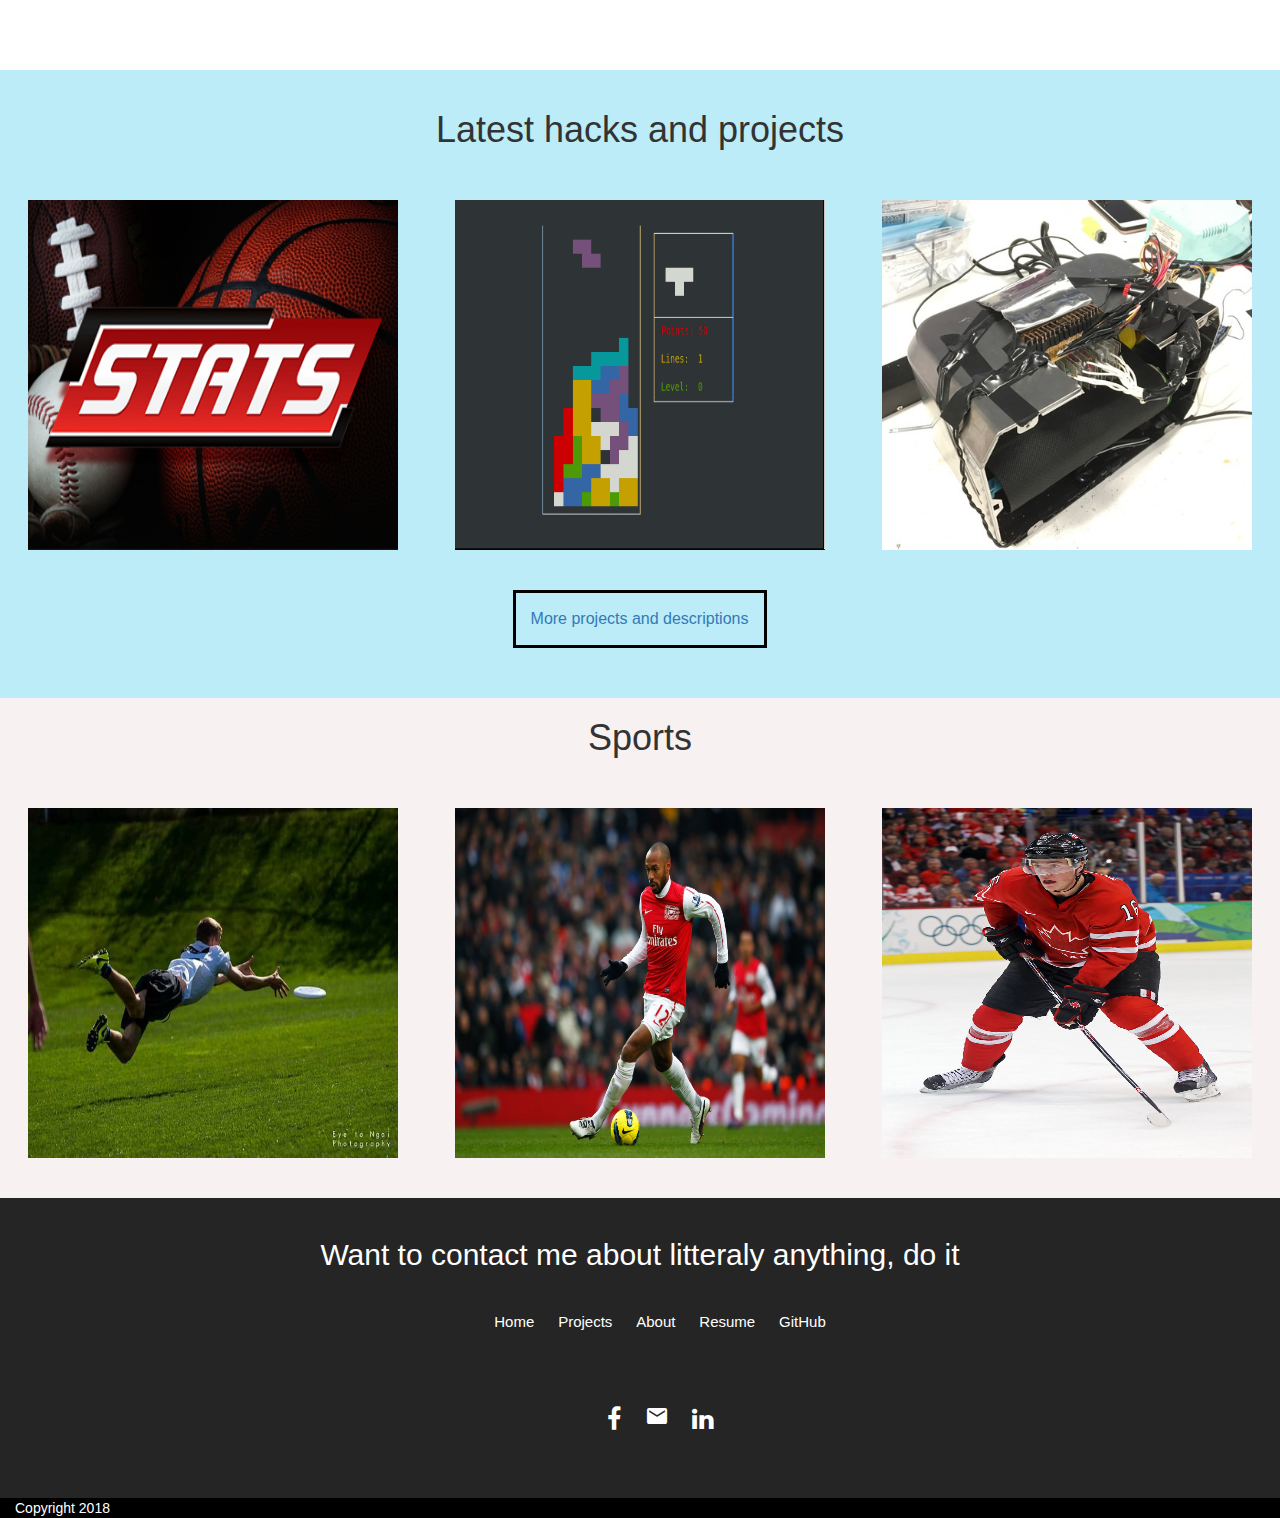
==== commit d06ef067: "reworking sports section" ====
--- a/index.html
+++ b/index.html
@@ -101,7 +101,7 @@
                             <a name="projects"></a>
                             <div class="row">
                                 <br>
-                                <h1 align="center">My latest hacks and projects</h1>
+                                <h1 align="center">Latest hacks and projects</h1>
                                 <br>
                                 <br>
                                 <div align="center" class="col-md-4 project-img">
@@ -150,17 +150,26 @@
                     <div class="container-fluid row sports">
                         <article>
                             <a name="sports"></a>
-                            <div align="center"class="row">
+                            <div align="center" class="row">
                                 <h1>Sports</h1>
-                                   <p class="summaries">Since the age of 5, not one month has gone by where I was not part of a sports team. I have played soccer, hockey, golf, football, futsal and many more.
+                                <br>
+                                <br>
+                                <div class="col-md-4">
+                                    <img src="images and videos/ultimate.jpg" height="350" width="370"/>
+                                </div>
+                                <div class="col-md-4">
+                                    <img src="images and videos/soccer.jpg" height="350" width="370"/>
+                                </div>
+                                <div class="col-md-4">
+                                    <img src="images and videos/hockey.jpg" height="350" width="370"/>
+                                </div>
+                                
+                                   <!Since the age of 5, not one month has gone by where I was not part of a sports team. I have played soccer, hockey, golf, football, futsal and many more.
                                        However, the sport that I now dedicate most of my time too is Ultimate Frisbee. I have now been playing for four years and was recently
-                                        name a captain for the University of Waterloo varsity team.</p>
-                            </div>
-                            <div align="center" class="row">
-                                <h2>Playing around with some sports data</h2>
-                            </div>
-                            <p align="center"></p>
-
+                                        name a captain for the University of Waterloo varsity team.>
+                            </div>
+                            <br>
+                            <br>
                         </article>
                     </div>
 
@@ -188,7 +197,7 @@
                             <br>
                             <!Home Projects About Resume GitHub>
                             <footer class="container-fluid footer row">
-                                    Copyright 2018 {{ timestamp }}
+                                    Copyright 2018
                                 <! this an angular js function>
                             </footer>
                         </article>
